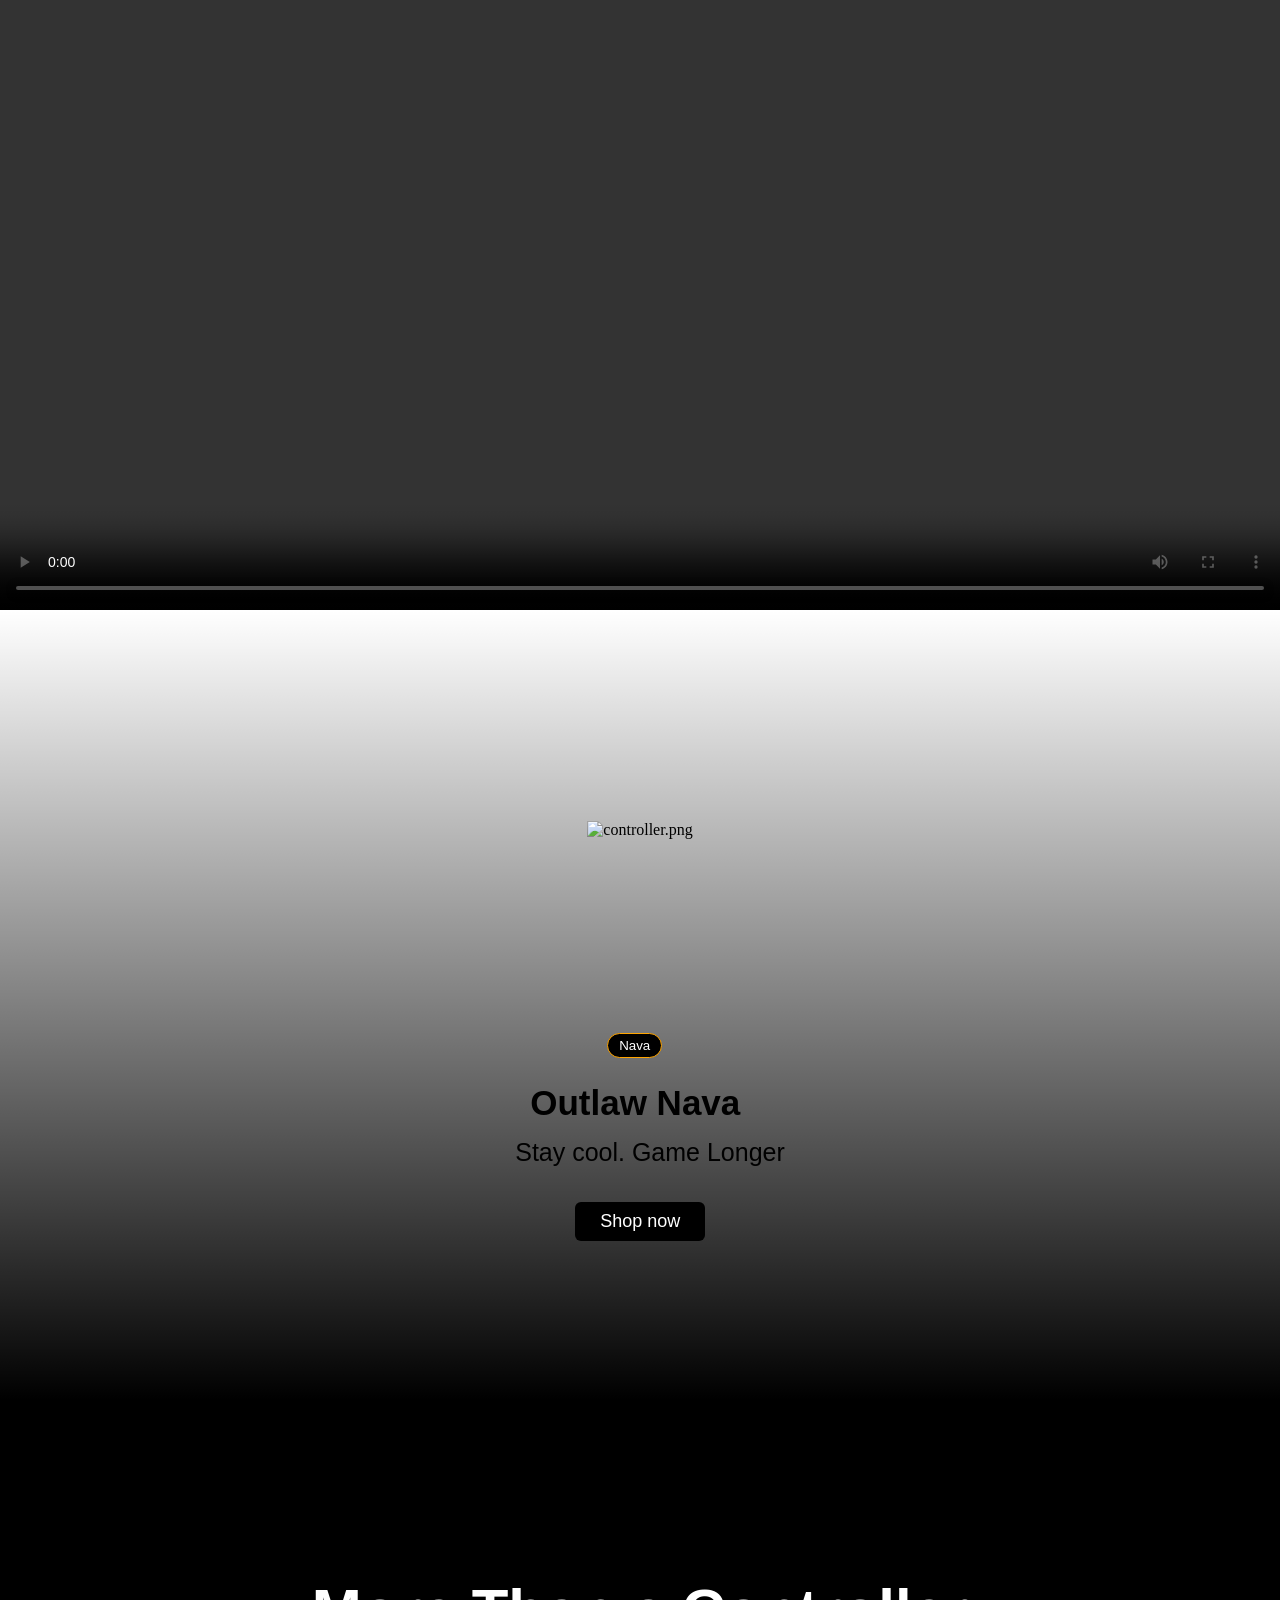
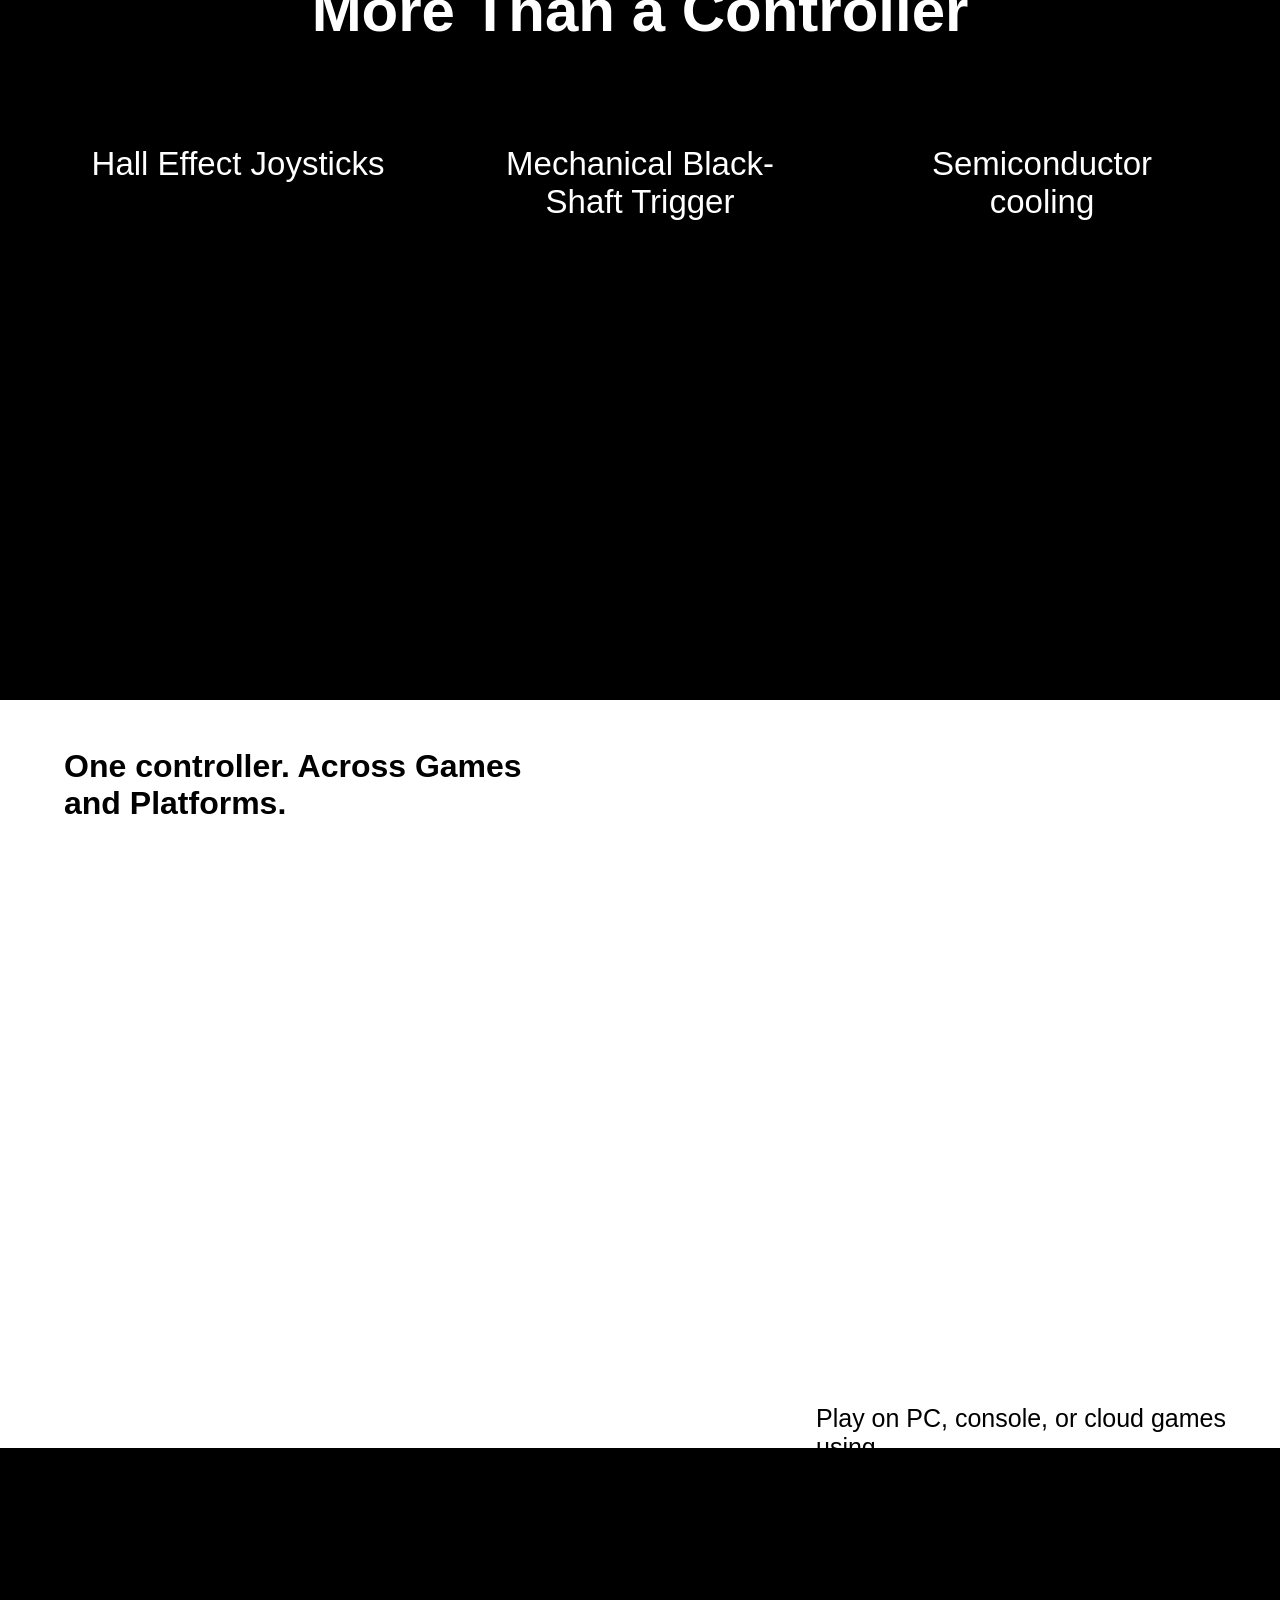
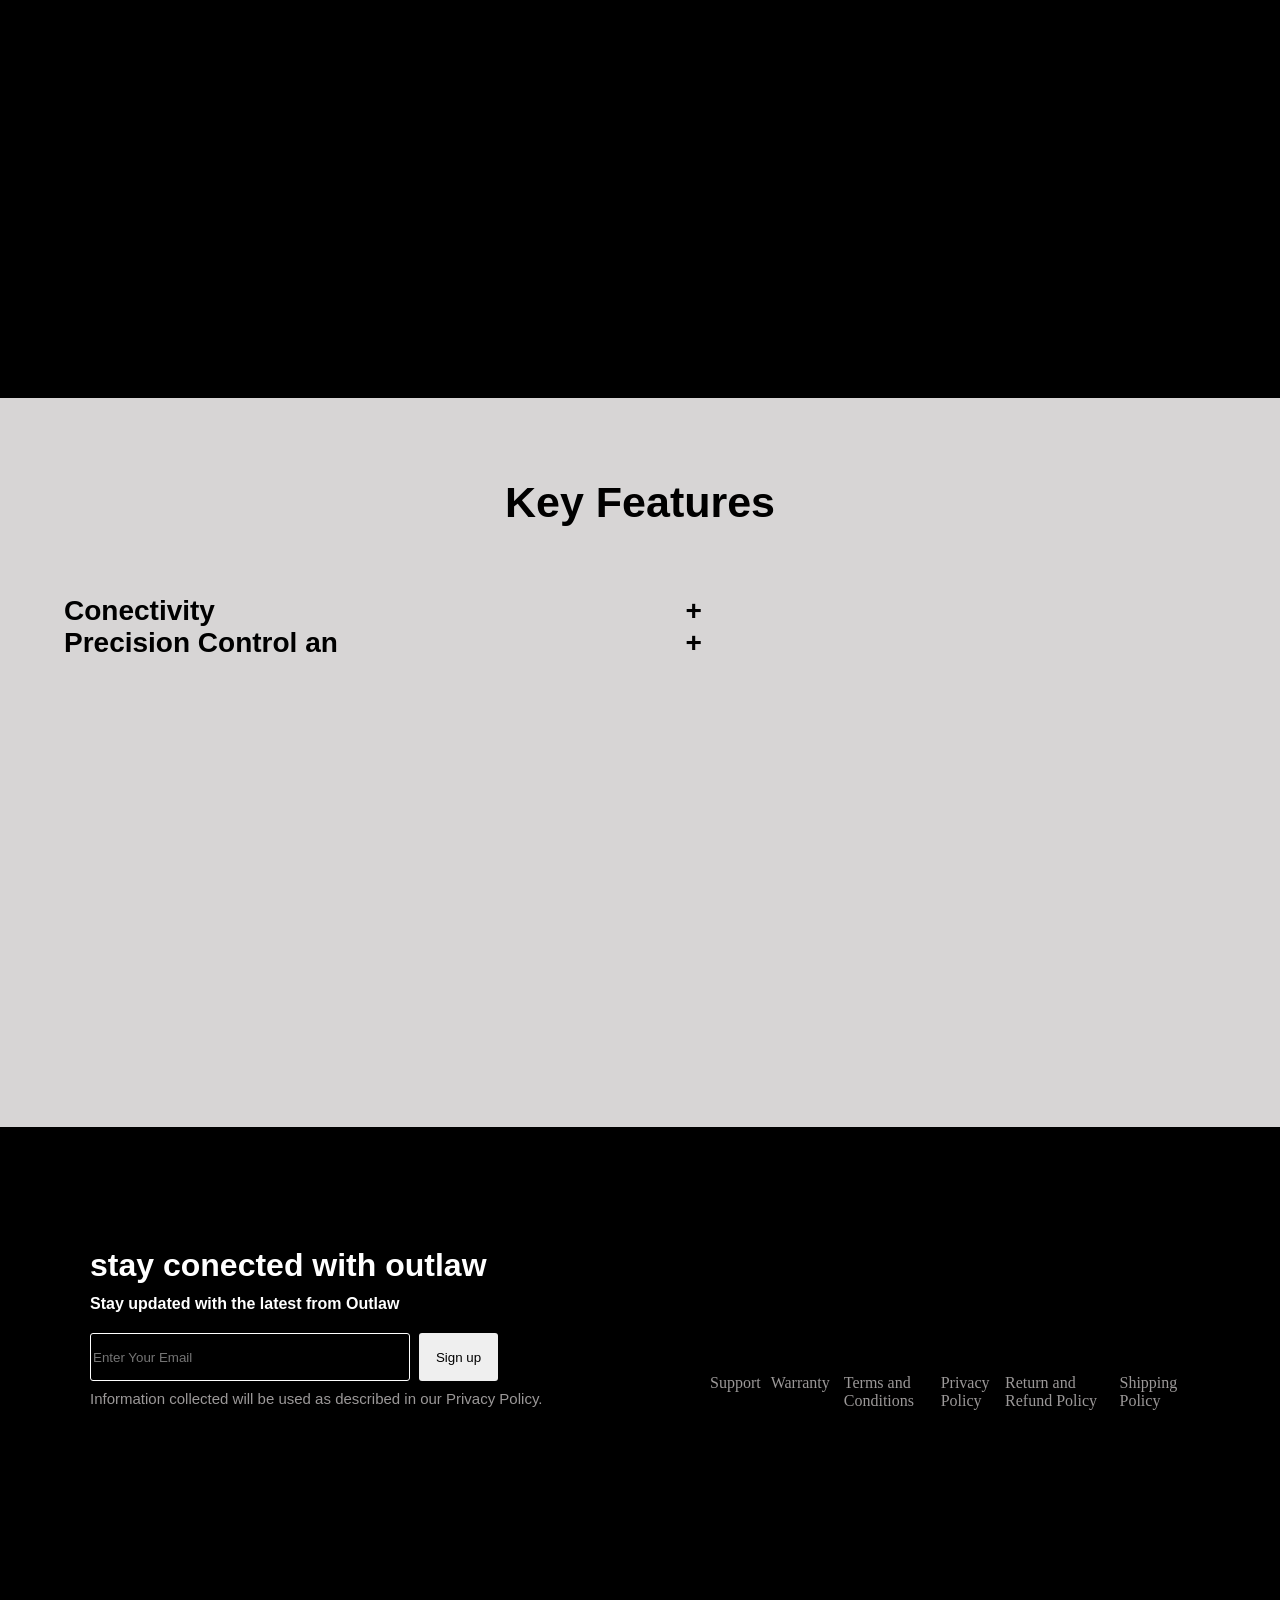
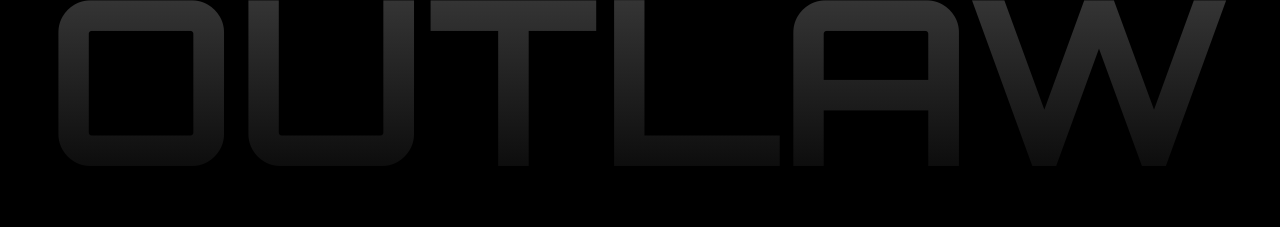
==== index.html @ 366bec15 "Add files via upload" ====
<!doctype html>
<html lang="en">

<head>
  <meta charset="UTF-8" />
  <meta name="viewport" content="width=device-width, initial-scale=1.0" />
  <title>nava Gaming </title>
  <link rel="stylesheet" href="outlaw.css" />

  <link rel="stylesheet" href="https://cdnjs.cloudflare.com/ajax/libs/font-awesome/7.3.1/css/all.css" />
  <link rel="preconnect" href="https://fonts.googleapis.com" />
  <link rel="preconnect" href="https://fonts.gstatic.com" crossorigin />
  <link href="https://fonts.googleapis.com/css2?family=Orbitron:wght@400..900&display=swap" rel="stylesheet" />
</head>

<body>
  <header>
    <div class="min-navbar">
      <div class="nav">
        <p class="p1">N A V A</p>
        <p class="p2">LAUNCHER OFFER</p>
        <button id="bt">selling fast</button>
      </div>
    </div>

    <div class="main-navbar">
      <span> <a> OUTLAW </a> </span>
      <div class="add-icon">
        <i class="fa-solid fa-cart-arrow-down"></i>

        <p id="lo">Login</p>
      </div>
    </div>

    <div class="my-video">
      <video controls>
        <source src="inital work -1/gaming.webm" type="video/mp4" />
      </video>
    </div>
  </header>

  <div class="part2">
    <div class="img-one">
      <img src="folder/contrller.png" alt="controller.png" />
    </div>
    <div class="title-container">
      <button class="btt1">Nava</button>
      <h2 id="cs">Outlaw Nava</h2>
      <p id="stay">Stay cool. Game Longer</p>
      <button class="btt2">Shop now</button>
    </div>
  </div>

  <div class="part-3">
    <div class="part-3">
      <h1>More Than a Controller</h1>
      <div style="background-image: url(folder/hollow.jpg)" class="one-img">
        <h3>Hall Effect Joysticks</h3>
      </div>
      <div class="two-img" style="background-image: url(folder/l2bt.jpg)">
        <h3>
          Mechanical Black-<br />
          Shaft Trigger
        </h3>
      </div>
      <div class="three-img" style="background-image: url(folder/cooler.webp)">
        <h3>
          Semiconductor <br />
          cooling
        </h3>
      </div>
    </div>
  </div>

  <div class="snoop">
    <p>Play on PC, console, or cloud games using</p>
    <div>
      <h2>
        One controller. Across Games <br />
        and Platforms.
      </h2>
    </div>
  </div>

  <div class="games">
    <div class="duty" style="background-image: url(folder/call.webp)"></div>

    <div class="genshin" style="background-image: url(folder/genshin.webp)"></div>

    <div class="spies" style="background-image: url(folder/spire.webp)"></div>

    <div class="fortnight" style="background-image: url(folder/fortnight.webp)"></div>

    <div class="gta" style="background-image: url(folder/gta5.webp)"></div>

    <div class="roblox" style="background-image: url(folder/roblox.webp)"></div>
  </div>

  <div class="sec-games">
    <div class="rd2" style="background-image: url(folder/rd2.webp)"></div>

    <div class="amoung" style="background-image: url(folder/amoung.webp)"></div>

    <div class="shadow" style="background-image: url(folder/shadow.webp)"></div>

    <div class="racing" style="background-image: url(folder/racing.webp)"></div>

    <div class="morden" style="background-image: url(folder/morden.webp)"></div>
  </div>

  <div class="info">
    <spam>
      <h1 class="information">Key Features</h1>
    </spam>
    <div class="text">


      <div class="anchor one pop">



        
          <a class="pop-a">
            <span class="pop-s-1"> Conectivity </span>
            <span class="pop-s-2">+</span>
          </a>

      


         <a class="pop-a">
            <span class="pop-s-1"> Precision Control an </span>

            <span class="pop-s-2">+</span>
          </a>
      


        <!-- <div class="three pop"><a> All-Day Long gamess <span>+</span></a></div>
        <div class="four pop"><a> Phone & case suport <span>+</span></a></div>
        <div class="five"><a> Semiconductor cooli <span>+</span></a></div> -->


      </div>

      <div class="outlaw"></div>
    </div>

    <footer class="panel-1">
      <div class="footp1">
        <h2>stay conected with outlaw</h2>
        <h3>Stay updated with the latest from Outlaw</h3>
        <input placeholder="Enter Your Email" />
        <button>Sign up</button>
        <p>
          Information collected will be used as described in our Privacy Policy.
        </p>
      </div>

      <div class="footp2">
        <div class="ama"> <a class="logo1"></a>
          <a class="logo2"></a>
        </div>


        <div class="insta-icon">

          <div id="you">
            <a href="https://www.instagram.com/outlawgamingindia"><i class="fa-brands fa-instagram" id="inst"></i></a>

            <a href="https://discord.com/"><i class="fa-brands fa-discord" id="dis"></i></a>

            <a href="www.youtube.com/@OutlawGaming-i1l"><i class="fa-brands fa-youtube" id="yt"></i></a>
          </div>

        </div>
        <div class="last-text">

          <div id="tex">

            <p id="p-one">Support</p>
            <p id="p-two"> Warranty</p>
            <p id="p-three">Terms and Conditions</p>
            <p id="p-four"> Privacy Policy</p>
            <p id="five">Return and Refund Policy</p>
            <br><br>
            <p id="six">Shipping Policy</p>
          </div>
        </div>
      </div>
    </footer>

    <footer class="panel-2">
      <h1>OUTLAW</h1>
    </footer>

</body>

</html>


<!-- DONE  -->
---- outlaw.css ----
* {
    margin: 0px;
    box-sizing: border-box;
}

body {
    overflow-x: hidden;
}



.min-navbar {
    height: 37px;
    width: 100%;
    background-color: #0f1111;
    color: white;
    display: flex;
    justify-content: center;
    align-items: center;
    position: fixed;
}

.nav {
    display: flex;
    justify-content: center;
    position: fixed;
}

.p1 {

    font-weight: 29px;
    font-size: 20px;
    font-family: system-ui, -apple-system, BlinkMacSystemFont, 'Segoe UI', Roboto, Oxygen, Ubuntu, Cantarell, 'Open Sans', 'Helvetica Neue', sans-serif;
}

.p2 {
    margin-left: 12px;
    margin-top: 5px;
    font-family: system-ui, -apple-system, BlinkMacSystemFont, 'Segoe UI', Roboto, Oxygen, Ubuntu, Cantarell, 'Open Sans', 'Helvetica Neue', sans-serif;
    font-size: 15px;
}

#bt {
    background-color: rgb(255, 157, 0);
    border: none;
    border-radius: 5px;
    margin-left: 12px;
    margin-top: 5px;
    color: white;
    height: 19px;
    width: 90px;

}


.main-navbar {
    color: rgb(255, 254, 254);
    border-bottom: 1px solid rgb(255, 94, 0);
    backdrop-filter: blur(9px);

    font-size: 31px;
    font-family: "Orbitron", sans-serif;
    height: 62px;
    width: 100%;
    background-color: rgba(3, 3, 3, 0.4);
    display: flex;
    justify-content: left;
    align-items: center;
    padding-left: 25px;
    position: fixed;
    margin-top: 37px;


}

span {
    font-weight: bolder;

}

.my-video {
    width: 100%;
    height: 610px;
    background-color: rgb(255, 255, 255);
    display: flex;
    justify-content: center;
    align-items: center;


}

.my-video video {
    width: 100%;
    height: 100%;
    object-fit: cover;
}

.add-icon {

    padding-left: 78%;
    color: rgb(255, 255, 255);
    font-size: 20px;
    font-family: 'Gill Sans', 'Gill Sans MT', Calibri, 'Trebuchet MS', sans-serif;
    display: flex;


}

#lo {
    padding-left: 25px;
}

#lo:hover {
    transform: scale(1.1);
    color: #000;
}

.add-icon i:hover {
    transform: scale(1.1);

}


/* part-2 */


.part2 {


    width: 100%;
    height: 790px;
    display: flex;
    justify-content: center;
    align-items: center;
    padding-bottom: 350px;

    background: linear-gradient(to bottom,
            transparent,
            black);
    z-index: 2;

    position: relative;


}

img {

    width: 800px;
    height: 800px;
    background: transparent;
      transition: transform 0.5s ease-in-out;





}

img:hover {
    transform: scale(1.03);
}

.title-container {
    position: absolute;
    margin-top: 48%;



}



.btt1 {
    height: 25px;
    width: 55px;
    border-radius: 25px;
    background-color: black;
    color: white;
    border: 1px solid orange;
    margin-left: 7rem;


}

.btt1:hover {
    box-shadow: 0 4px 15px rgba(255, 136, 0, 0.7);
}

.btt2 {
    margin-top: 35px;
    margin-left: 5rem;
    height: 39px;
    width: 130px;
    border-radius: 6px;
    border: none;
    background-color: black;
    color: white;
    font-family: 'Gill Sans', 'Gill Sans MT', Calibri, 'Trebuchet MS', sans-serif;
    font-size: 18px;
}

.btt2:hover {
    transition: ease-in;
    transform: scale(1.05);
    background-color: rgb(235, 106, 0);

}

#cs {
    margin-left: 35px;
    padding-top: 25px;
    font-size: 35px;
    font-family: Arial, Helvetica, sans-serif;
    font-weight: 10px;

}

#stay {
    padding-top: 15px;
    font-family: 'Gill Sans', 'Gill Sans MT', Calibri, 'Trebuchet MS', sans-serif;
    font-size: 25px;
    font-weight: 20px;
    padding-left: 20px;
}

/* part - 3 */

.part-3 {
    background-color: black;
    height: 900px;
    width: 100%;
    color: white;
    display: flex;
    justify-content: center;
    align-items: center;
    font-size: 30px;
    font-family: 'Trebuchet MS', 'Lucida Sans Unicode', 'Lucida Grande', 'Lucida Sans', Arial, sans-serif;

}

header {
    position: relative;
    z-index: 10;
}


.one-img {

    width: 380px;
    height: 500px;
    background-size: cover;
    margin-right: 22px;
    margin-top: 15rem;
    border-radius: 15px;
    transition: ease-in-out;
      transition: transform 0.6s ease-in-out;


}

.one-img:hover {

    transform: scale(1.03);
    border: 0.3px solid rgba(113, 113, 113, 0.2);

}

.two-img {
    width: 380px;
    height: 500px;
    background-size: cover;
    margin-right: 22px;
    margin-top: 15rem;
    border-radius: 15px;
    transition: ease-in-out;
    transition-duration: 0.5;
      transition: transform 0.6s ease-in-out;

}

.two-img:hover {
    transform: scale(1.03);
    border: 0.3px solid rgba(117, 117, 117, 0.2);
}

.three-img {
    width: 380px;
    height: 500px;
    background-size: cover;
    margin-top: 15rem;
    border-radius: 15px;
    transition: ease-in-out;
      transition: transform 0.6s ease-in-out;
}

.three-img:hover {
    transform: scale(1.03);
    border: 0.3px solid rgba(102, 102, 102, 0.2);
}

.part-3 h1 {
    margin-bottom: 37rem;
    position: absolute;
    margin-top: 7rem;


}

.one-img h3 {
    text-align: center;
    padding-top: 25px;
    font-size: 33px;
    font-family: 'Lucida Sans', 'Lucida Sans Regular', 'Lucida Grande', 'Lucida Sans Unicode', Geneva, Verdana, sans-serif;
    font-weight: 50;
}

.two-img h3 {
    text-align: center;
    padding-top: 25px;
    font-size: 33px;
    font-family: 'Lucida Sans', 'Lucida Sans Regular', 'Lucida Grande', 'Lucida Sans Unicode', Geneva, Verdana, sans-serif;
    font-weight: 50;
}

.three-img h3 {
    text-align: center;
    padding-top: 25px;
    font-size: 33px;
    font-family: 'Lucida Sans', 'Lucida Sans Regular', 'Lucida Grande', 'Lucida Sans Unicode', Geneva, Verdana, sans-serif;
    font-weight: 50;
}



/* part-4 */



.snoop {

    height: 700px;
    width: 100%;
    background-image: url(folder/xbox.webp);
    background-size: cover;
    background-position: center;
    background-repeat: no-repeat;
    position: relative;

}

.snoop h2 {
    margin-left: 4rem;
    margin-top: 3rem;
    font-display: optional;
    font-family: 'Lucida Sans', 'Lucida Sans Regular', 'Lucida Grande', 'Lucida Sans Unicode', Geneva, Verdana, sans-serif;
    font-size: 32px;

}

.snoop p {
    position: absolute;
    padding-top: 41rem;
    padding-left: 51rem;
    font-size: 25px;
    font-family: 'Gill Sans', 'Gill Sans MT', Calibri, 'Trebuchet MS', sans-serif;
}


/* part-5 */

.games {
    background-color: #000;
    width: 100%;
    height: 300px;
    color: rgb(253, 253, 253);
    display: flex;
    flex-direction: column;
    justify-content: center;
    align-items: center;
    position: relative;
    overflow: hidden;

}

.duty {
    width: 320px;
    height: 180px;
    border-radius: 15px;
    position: absolute;
    animation-name: move;
    animation-duration: 18s;
    animation-direction: normal;
    animation-iteration-count: infinite;
    animation-timing-function: linear;
    position: absolute;




}

@keyframes move {
    from {
        left: 100%;
    }

    to {
        left: -110px;
    }

}

.genshin {
    width: 320px;
    height: 180px;
    border-radius: 15px;
    margin-left: 21rem;
    position: absolute;
    animation-name: move;
    animation-duration: 18s;
    animation-direction: normal;
    animation-iteration-count: infinite;
    animation-timing-function: linear;
    position: absolute;






}

@keyframes move {
    from {
        left: 120px;
    }

    to {
        left: -320px;
    }
}

.spies {
    width: 320px;
    height: 180px;
    border-radius: 15px;
    margin-left: 42rem;
    position: absolute;
    animation-name: move;
    animation-duration: 18s;
    animation-direction: normal;
    animation-iteration-count: infinite;
    animation-timing-function: linear;
    position: absolute;
}

@keyframes move {
    from {
        left: 130px;
    }

    to {
        left: -420px;
    }
}

.fortnight {
    width: 320px;
    height: 180px;
    border-radius: 15px;
    margin-left: 63rem;
    position: absolute;
    animation-name: move;
    animation-duration: 18s;
    animation-direction: normal;
    animation-iteration-count: infinite;
    animation-timing-function: linear;
    position: absolute;
}

@keyframes move {
    from {
        left: 140px;
    }

    to {
        left: -520px;
    }
}

.roblox {
    width: 320px;
    height: 180px;
    border-radius: 15px;
    margin-left: 84rem;
    position: absolute;
    animation-name: move;
    animation-duration: 18s;
    animation-direction: normal;
    animation-iteration-count: infinite;
    animation-timing-function: linear;
    position: absolute;
}

@keyframes move {
    from {
        left: 150px;
    }

    to {
        left: -620px;
    }
}

.gta5 {
    width: 320px;
    height: 180px;
    border-radius: 15px;
    animation-name: move;
    animation-duration: 18s;
    animation-direction: normal;
    animation-iteration-count: infinite;
    animation-timing-function: linear;
    position: absolute;


}


@keyframes move {
    from {
        left: 160px;
    }

    to {
        left: -720px;
    }
}



/* second-part  */

.sec-games {

    height: 250px;
    width: 100%;
    background-color: #000;
    background: linear-gradient(to right);

}

@keyframes right {
    0% {
        right: 20%;
    }

    100% {
        right: -800px;
    }
}

.rd2 {
    width: 320px;
    height: 180px;
    border-radius: 15px;
    margin-right: 71rem;
    position: absolute;
    animation: right 20s linear infinite;

}




.amoung {
    width: 320px;
    height: 180px;
    border-radius: 15px;
    position: absolute;
    flex-wrap: wrap;
    margin-right: 50rem;
    animation: right 20s linear infinite;

}

.shadow {
    width: 320px;
    height: 180px;
    border-radius: 15px;
    position: absolute;
    flex-wrap: wrap;
    margin-right: 29rem;
    animation: right 20s linear infinite;


}

.racing {
    width: 320px;
    height: 180px;
    border-radius: 15px;
    position: absolute;
    flex-wrap: wrap;
    margin-right: 8rem;
    animation: right 20s linear infinite;


}

.morden {
    width: 320px;
    height: 180px;
    border-radius: 15px;
    position: absolute;
    flex-wrap: wrap;
    margin-right: 94rem;
    animation: right 20s linear infinite;

}

/* part-6 */

.info {
    width: 100%;
    height: 600px;
    background-color: rgb(215, 213, 213);
}

.information {
    text-align: center;
    position: relative;
    padding-top: 5rem;
    font-size: 43px;
    font-family: 'Lucida Sans', 'Lucida Sans Regular', 'Lucida Grande', 'Lucida Sans Unicode', Geneva, Verdana, sans-serif;


}

.text {

    display: flex;
    justify-content: space-between;
    align-items: center;
    height: 600px;
    width: 100%;
    background-color: rgb(215, 213, 213);
}

.outlaw {

    height: 300px;
    width: 500px;
    background-image: url(folder/contrller.png);
    background-size: cover;
    background-position: right;
    transform: scale(1.1);
    margin-bottom: 15rem;
    margin-right: 5rem;
      transition: transform 0.6s ease-in-out;




}
.outlaw:hover{
    transform: scale(1.2);
}

.anchor {

    width: 50%;
    font-size: 28px;
    font-family: 'Gill Sans', 'Gill Sans MT', Calibri, 'Trebuchet MS', sans-serif;
    height: 90px;
    margin-left: 4rem;
    padding-bottom: 25rem;
}

.one {
    margin-bottom: 4rem;
}

.two {
    margin-bottom: 4rem;
}

.three {
    margin-bottom: 4rem;
}

.four {
    margin-bottom: 4rem;
}

.anchor span {
    margin-left: 17rem;
}




/* part-7 */

.panel-1 {
    height: 400px;
    width: 100%;
    background-color: black;
    color: white;
    display: flex;
    justify-content: center;
    align-items: center;

}



.footp1 {

    width: 600px;


}

.footp1 h2 {
    font-size: 2rem;
    font-family: 'Segoe UI', Tahoma, Geneva, Verdana, sans-serif;
    margin-bottom: 11px;
}

.footp1 h3 {
    margin-bottom: 20px;
    font-family: Arial, Helvetica, sans-serif;
    font-size: 16px;

}

.footp1 input {
    margin-right: 5px;

    color: white;
    background: transparent;
    border-radius: 3px;
    border: 1px solid white;
    height: 3rem;
    width: 20rem;
    text-align: left;

}

.footp1 p {
    margin-top: 9px;
    font-family: 'Gill Sans', 'Gill Sans MT', Calibri, 'Trebuchet MS', sans-serif;
    color: #9b9898;
    font-size: 15px;

}

.footp1 button {
    height: 3rem;
    width: 79px;
    border-radius: 3px;
    border: none;
    font-family: Arial, Helvetica, sans-serif;

}

.footp1 button:hover {

    background-color: #9e9e9e;
}

.footp2 {
    display: flex;
    align-items: center;
    justify-content: flex-end;
    height: 100%;
    width: 500px;


}

.ama {
    display: flex;
    justify-content: center;
    align-items: center;
    width: 300px;
    margin-bottom: 7rem;
    padding-left: 2rem;
}

.logo1 {

    height: 26px;
    width: 87px;
    background-image: url(folder/logo.png);
    background-size: cover;
    background-position: center;
}

.logo2 {
    background-image: url(folder/flip.webp);
    background-size: cover;
    height: 82px;
    margin-bottom: 12px;
    width: 110px;
    margin-left: 2rem;
}

.panel-2 {
    height: 300px;
    width: 100%;
    background-color: rgb(0, 0, 0);
    color: rgb(107, 107, 107);
    display: flex;
    justify-content: center;
    align-items: center;


}

.panel-2 h1 {

    font-family: "Orbitron", sans-serif;
    font-size: 230px;
    position: absolute;
    background: linear-gradient(to bottom,
            rgb(68, 68, 68),
            black);

    -webkit-background-clip: text;
    background-clip: text;
    color: transparent;

}

.insta-icon {
    position: absolute;


}

#you {
    position: relative;
    width: 100px;
    height: 50px;
    transform: scale(1.8);
    padding-top: 18px;
    margin-right: 34px;
    text-decoration-skip-ink: none;

}

#inst:hover {
    transform: scale(1.06);
      color: rgb(255, 0, 149);
  
}

#inst {
    margin-right: 10px;
    color: white;

}

#yt:hover {
    transform: scale(1.06);
      color: rgb(186, 0, 0);
    
}
#yt{
    color: white;
}

#dis {
    margin-right: 10px;
    color: white;
}

#dis:hover {
    transform: scale(1.06);
      color: rgb(0, 68, 255);
}
.last-text{
    position: absolute;
    width: 40%;
    
     margin-top: 9rem;
    
    
}

#tex{
    display: flex;
    height: 50px;
    margin-left: 2rem;
    color: #9b9898;
   
}
#p-one{ margin-right: 10px; }
#p-two{ margin-right: 14px;}



.pop-a{
        display: flex;
    width: 100%;
    justify-content: space-between;
}
.pop-a span{
    margin: 0;
    
}
.pop-s-1{
flex-grow: 1;

}

.pop-s-2{

}
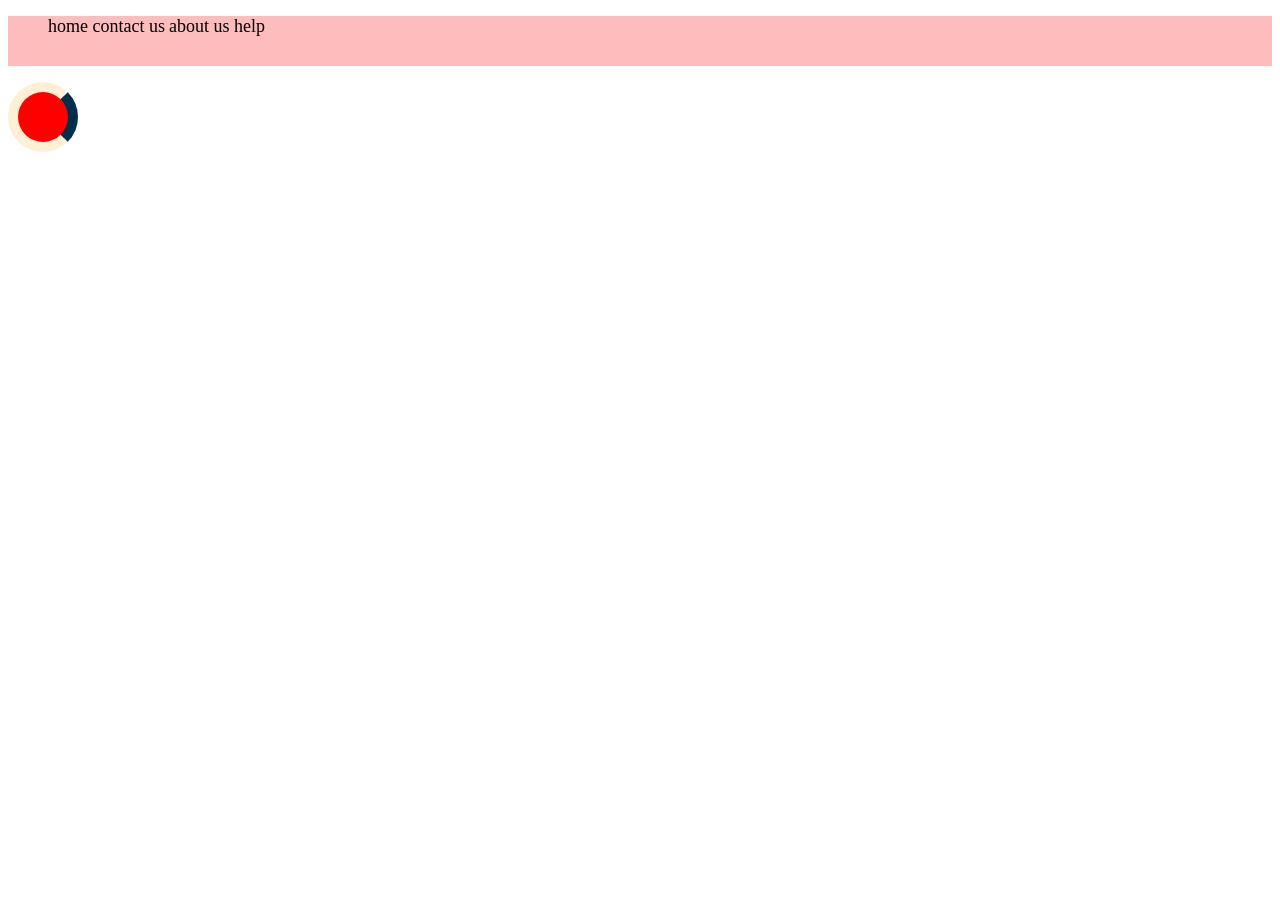
==== commit 47bf8409: "Rename amazon.html to index.html" ====
--- a/index.html
+++ b/index.html
@@ -1,202 +1,24 @@
-<!doctype html>
+<!DOCTYPE html>
 <html lang="en">
-
 <head>
-  <meta charset="UTF-8" />
-  <meta name="viewport" content="width=device-width, initial-scale=1.0" />
-  <title>nava Gaming </title>
-  <link rel="stylesheet" href="outlaw.css" />
-
-  <link rel="stylesheet" href="https://cdnjs.cloudflare.com/ajax/libs/font-awesome/7.3.1/css/all.css" />
-  <link rel="preconnect" href="https://fonts.googleapis.com" />
-  <link rel="preconnect" href="https://fonts.gstatic.com" crossorigin />
-  <link href="https://fonts.googleapis.com/css2?family=Orbitron:wght@400..900&display=swap" rel="stylesheet" />
+    <meta charset="UTF-8">
+    <meta name="viewport" content="width=device-width, initial-scale=1.0">
+    <title>Document</title>
+    <link rel="stylesheet" href="amazon.css">
 </head>
-
 <body>
-  <header>
-    <div class="min-navbar">
-      <div class="nav">
-        <p class="p1">N A V A</p>
-        <p class="p2">LAUNCHER OFFER</p>
-        <button id="bt">selling fast</button>
-      </div>
-    </div>
-
-    <div class="main-navbar">
-      <span> <a> OUTLAW </a> </span>
-      <div class="add-icon">
-        <i class="fa-solid fa-cart-arrow-down"></i>
-
-        <p id="lo">Login</p>
-      </div>
-    </div>
-
-    <div class="my-video">
-      <video controls>
-        <source src="inital work -1/gaming.webm" type="video/mp4" />
-      </video>
-    </div>
-  </header>
-
-  <div class="part2">
-    <div class="img-one">
-      <img src="folder/contrller.png" alt="controller.png" />
-    </div>
-    <div class="title-container">
-      <button class="btt1">Nava</button>
-      <h2 id="cs">Outlaw Nava</h2>
-      <p id="stay">Stay cool. Game Longer</p>
-      <button class="btt2">Shop now</button>
-    </div>
-  </div>
-
-  <div class="part-3">
-    <div class="part-3">
-      <h1>More Than a Controller</h1>
-      <div style="background-image: url(folder/hollow.jpg)" class="one-img">
-        <h3>Hall Effect Joysticks</h3>
-      </div>
-      <div class="two-img" style="background-image: url(folder/l2bt.jpg)">
-        <h3>
-          Mechanical Black-<br />
-          Shaft Trigger
-        </h3>
-      </div>
-      <div class="three-img" style="background-image: url(folder/cooler.webp)">
-        <h3>
-          Semiconductor <br />
-          cooling
-        </h3>
-      </div>
-    </div>
-  </div>
-
-  <div class="snoop">
-    <p>Play on PC, console, or cloud games using</p>
-    <div>
-      <h2>
-        One controller. Across Games <br />
-        and Platforms.
-      </h2>
-    </div>
-  </div>
-
-  <div class="games">
-    <div class="duty" style="background-image: url(folder/call.webp)"></div>
-
-    <div class="genshin" style="background-image: url(folder/genshin.webp)"></div>
-
-    <div class="spies" style="background-image: url(folder/spire.webp)"></div>
-
-    <div class="fortnight" style="background-image: url(folder/fortnight.webp)"></div>
-
-    <div class="gta" style="background-image: url(folder/gta5.webp)"></div>
-
-    <div class="roblox" style="background-image: url(folder/roblox.webp)"></div>
-  </div>
-
-  <div class="sec-games">
-    <div class="rd2" style="background-image: url(folder/rd2.webp)"></div>
-
-    <div class="amoung" style="background-image: url(folder/amoung.webp)"></div>
-
-    <div class="shadow" style="background-image: url(folder/shadow.webp)"></div>
-
-    <div class="racing" style="background-image: url(folder/racing.webp)"></div>
-
-    <div class="morden" style="background-image: url(folder/morden.webp)"></div>
-  </div>
-
-  <div class="info">
-    <spam>
-      <h1 class="information">Key Features</h1>
-    </spam>
-    <div class="text">
+  
+  <ul class="nav"> 
+     <li><a href="https://www.amazon.com/"> home </a> </li>
+     <li><a href="#"> contact us</a></li>
+     <li><a href="#"> about us </a></li>
+     <li><a href="#">help </a></li>
+  </ul>
+ 
+   
 
 
-      <div class="anchor one pop">
-
-
-
-        
-          <a class="pop-a">
-            <span class="pop-s-1"> Conectivity </span>
-            <span class="pop-s-2">+</span>
-          </a>
-
-      
-
-
-         <a class="pop-a">
-            <span class="pop-s-1"> Precision Control an </span>
-
-            <span class="pop-s-2">+</span>
-          </a>
-      
-
-
-        <!-- <div class="three pop"><a> All-Day Long gamess <span>+</span></a></div>
-        <div class="four pop"><a> Phone & case suport <span>+</span></a></div>
-        <div class="five"><a> Semiconductor cooli <span>+</span></a></div> -->
-
-
-      </div>
-
-      <div class="outlaw"></div>
-    </div>
-
-    <footer class="panel-1">
-      <div class="footp1">
-        <h2>stay conected with outlaw</h2>
-        <h3>Stay updated with the latest from Outlaw</h3>
-        <input placeholder="Enter Your Email" />
-        <button>Sign up</button>
-        <p>
-          Information collected will be used as described in our Privacy Policy.
-        </p>
-      </div>
-
-      <div class="footp2">
-        <div class="ama"> <a class="logo1"></a>
-          <a class="logo2"></a>
-        </div>
-
-
-        <div class="insta-icon">
-
-          <div id="you">
-            <a href="https://www.instagram.com/outlawgamingindia"><i class="fa-brands fa-instagram" id="inst"></i></a>
-
-            <a href="https://discord.com/"><i class="fa-brands fa-discord" id="dis"></i></a>
-
-            <a href="www.youtube.com/@OutlawGaming-i1l"><i class="fa-brands fa-youtube" id="yt"></i></a>
-          </div>
-
-        </div>
-        <div class="last-text">
-
-          <div id="tex">
-
-            <p id="p-one">Support</p>
-            <p id="p-two"> Warranty</p>
-            <p id="p-three">Terms and Conditions</p>
-            <p id="p-four"> Privacy Policy</p>
-            <p id="five">Return and Refund Policy</p>
-            <br><br>
-            <p id="six">Shipping Policy</p>
-          </div>
-        </div>
-      </div>
-    </footer>
-
-    <footer class="panel-2">
-      <h1>OUTLAW</h1>
-    </footer>
-
+   <div id="loader"> </div>
+    
 </body>
-
 </html>
-
-
-<!-- DONE  -->
--- a/amazon.css
+++ b/amazon.css
@@ -0,0 +1,130 @@
+.nav {
+   background-color: rgba(254, 86, 86, 0.397);
+   height: 50px;
+   /* display: flex;
+   justify-content: space-evenly;
+   align-items: center; */
+
+
+
+}
+
+a {
+   color: rgb(0, 0, 0);
+   text-decoration: none;
+   font-size: large;
+   /* border: 2px solid black; */
+   transition: all 3ms ease-in;
+
+
+
+}
+
+a:hover {
+   font-size: 21px;
+   color: white;
+   transform: skew(12deg);
+}
+
+li {
+   list-style-type: none;
+   display: inline;
+
+
+}
+
+div {
+   background-color: aqua;
+   width: 100px;
+   height: 100px;
+   transition: all;
+   transition-duration: 2s;
+   transition-timing-function: ease-in;
+   position: absolute;
+   transition: all 90ms ease-in-out;
+   transform: rotate(180deg);
+   transform: scale;
+   animation-name: colorAnimate;
+   animation-duration: 0.7s;
+   animation-delay: 3s;
+   animation-timing-function: ease-in-out;
+   animation-iteration-count: infinite;
+   border-radius: 30%;
+   animation-direction: alternate;
+}
+
+
+
+@media(min-width:500px) {
+   div {
+      background-color: red;
+   }
+}
+
+@media(min-width:200px) and (max-width:600px) {
+   div {
+      background-color: blue;
+   }
+
+}
+
+div:hover {
+   background-color: blue;
+   color: rgb(255, 0, 0);
+   font-size: 23px;
+   transform: scale(2);
+   transform: rotate(90deg);
+   transform: translatey(80px);
+   transform: skew(7deg);
+
+}
+
+
+div:active {
+   background-color: brown;
+
+   @keyframes colorAnimate {
+      0% {
+         left: 0px;
+      }
+
+      50% {
+         background-color: rgb(0, 0, 0);
+      }
+
+      100% {
+         left: 300px;
+         background-color: brown;
+         font-size: 12px;
+      }
+   }
+
+}
+
+
+
+   #loader {
+      width: 50px;
+      height: 50px;
+      border-radius: 100%;
+      border: 10px solid #fdf0d5;
+      border-left: 10px solid #003049;
+      animation-name: loader;
+      animation-duration: 1s;
+      animation-delay: 0;
+      animation-iteration-count: infinite;
+      animation-timing-function: linear;
+
+
+
+   }
+
+   @keyframes loader {
+      from {
+         transform: rotate(0deg);
+      }
+
+      to {
+         transform: rotate(360deg);
+      }
+   }
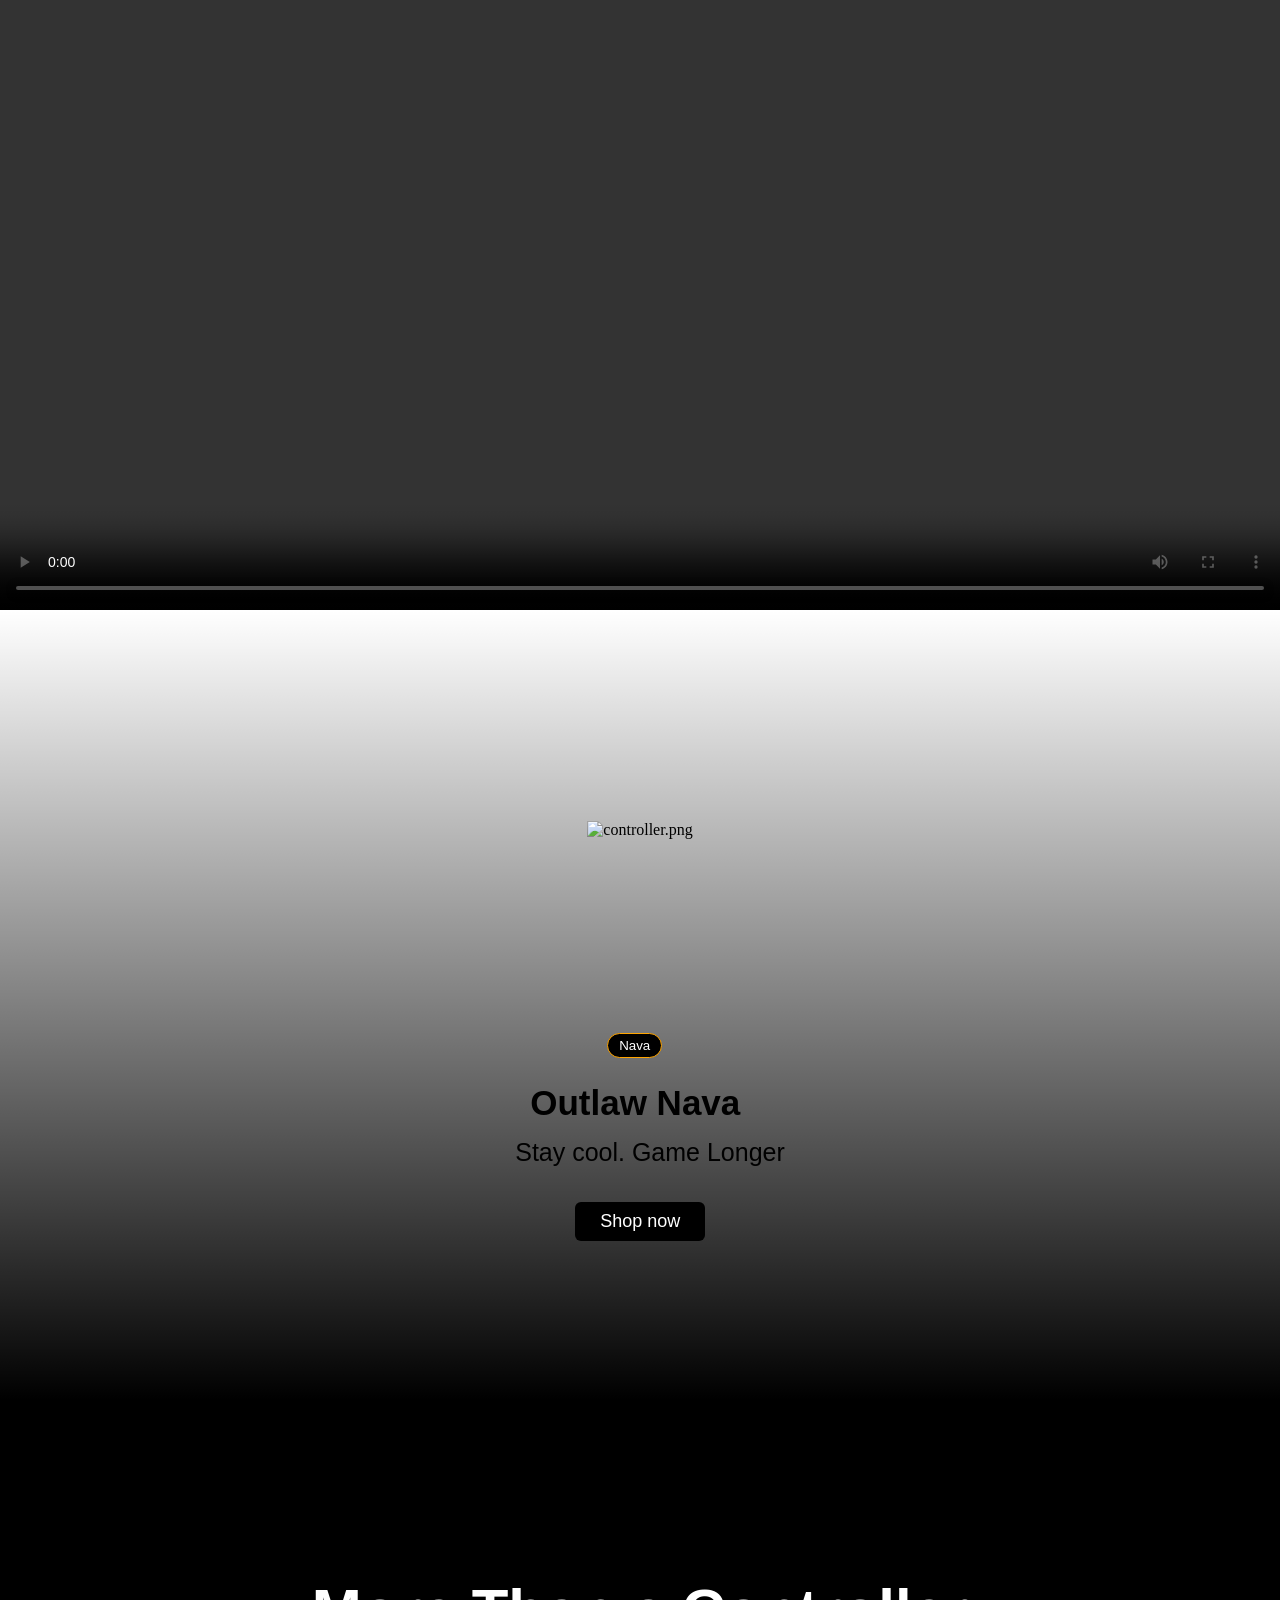
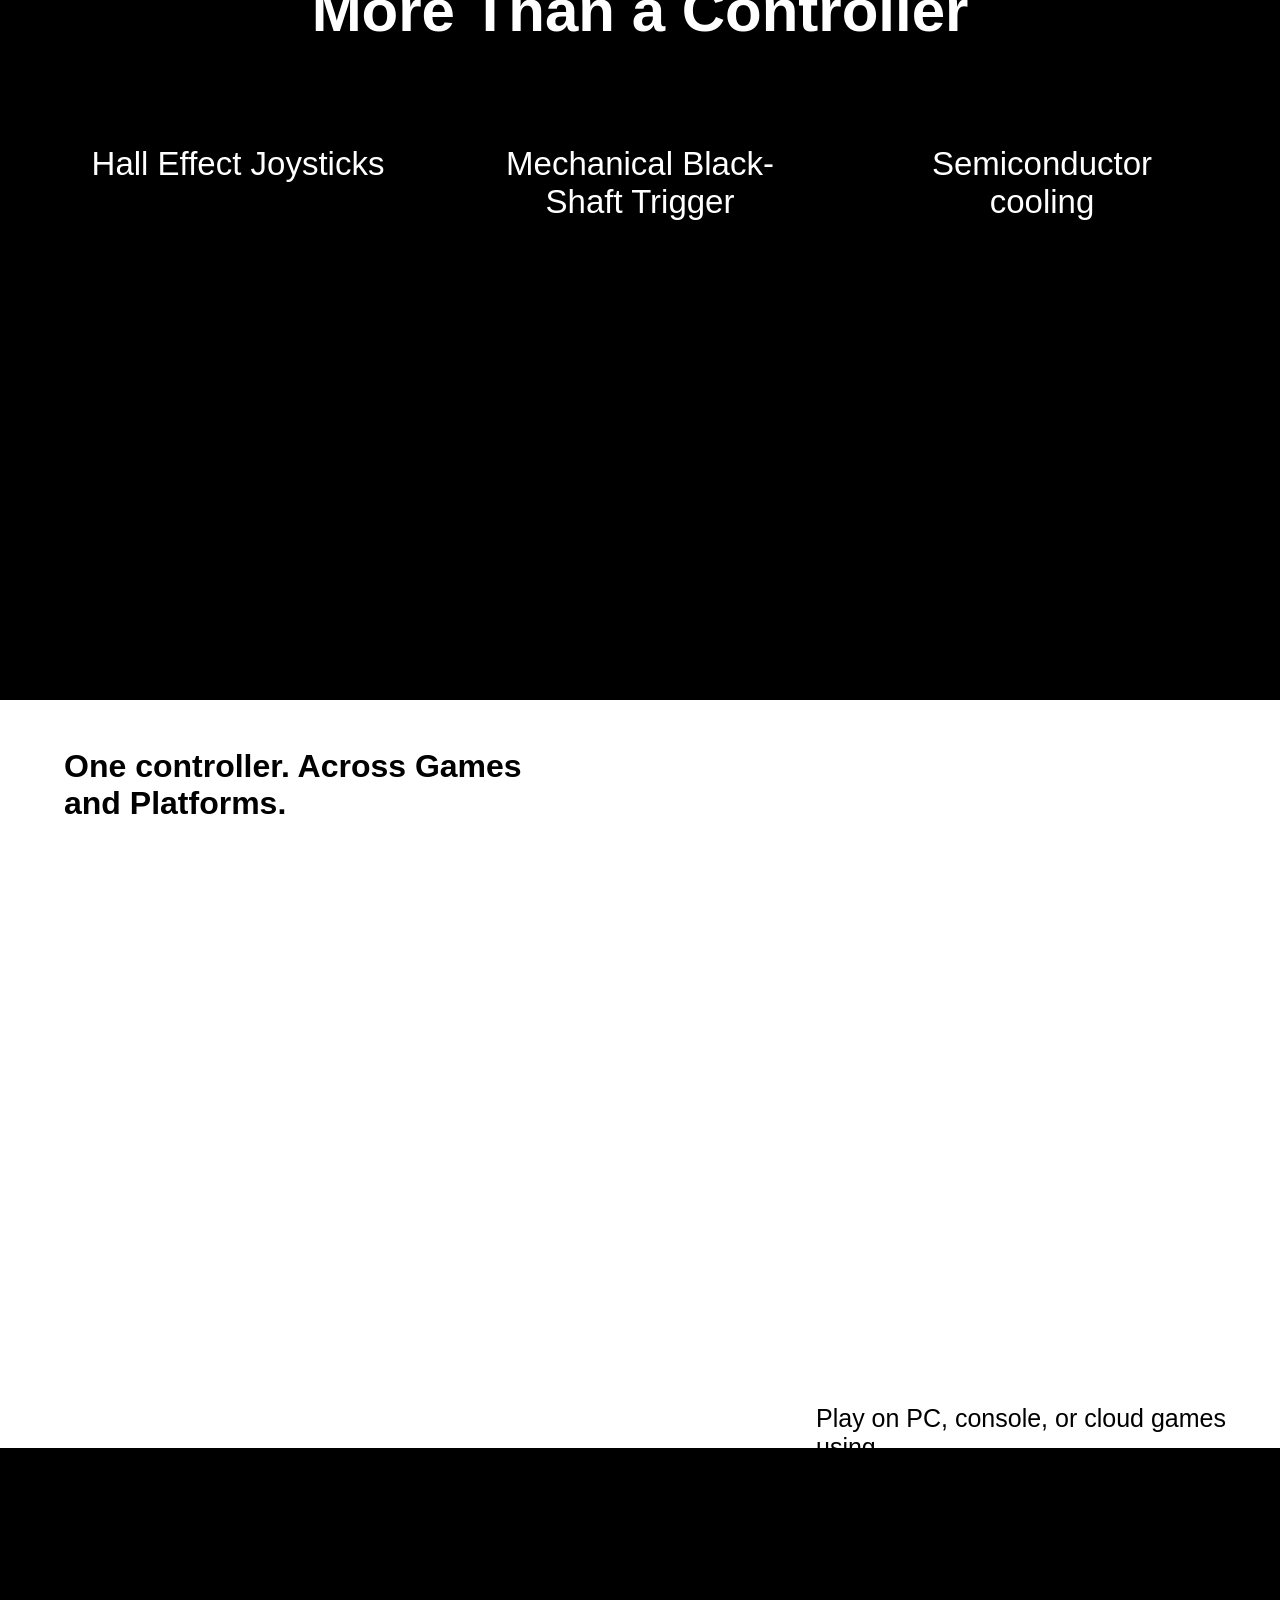
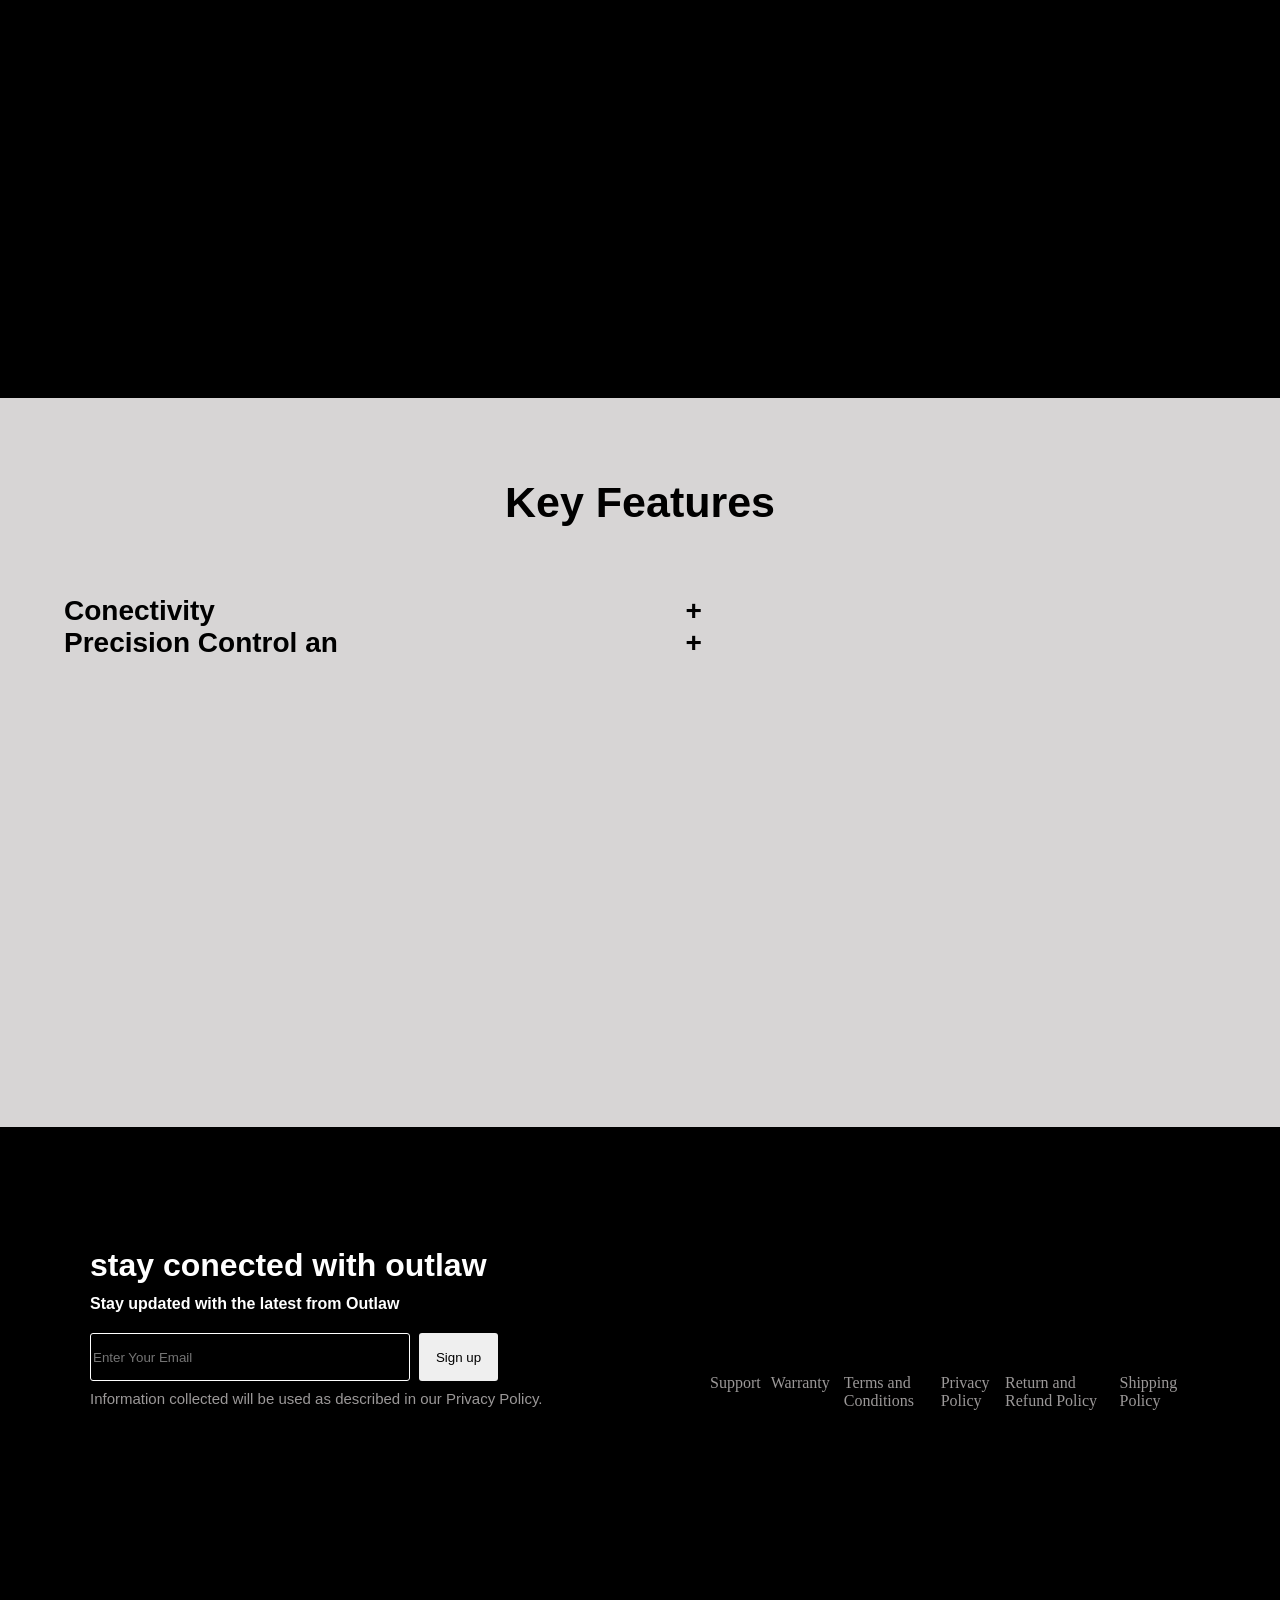
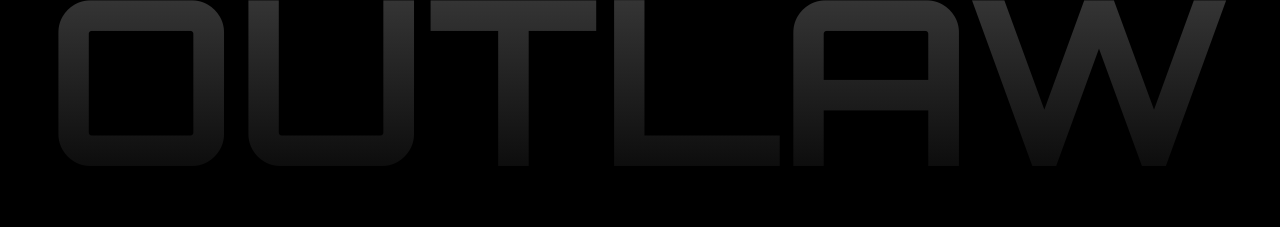
==== commit 84319a12: "Rename nava.html to index.html" ====
--- a/index.html
+++ b/index.html
@@ -1,24 +1,202 @@
-<!DOCTYPE html>
+<!doctype html>
 <html lang="en">
+
 <head>
-    <meta charset="UTF-8">
-    <meta name="viewport" content="width=device-width, initial-scale=1.0">
-    <title>Document</title>
-    <link rel="stylesheet" href="amazon.css">
+  <meta charset="UTF-8" />
+  <meta name="viewport" content="width=device-width, initial-scale=1.0" />
+  <title>nava Gaming </title>
+  <link rel="stylesheet" href="outlaw.css" />
+
+  <link rel="stylesheet" href="https://cdnjs.cloudflare.com/ajax/libs/font-awesome/7.3.1/css/all.css" />
+  <link rel="preconnect" href="https://fonts.googleapis.com" />
+  <link rel="preconnect" href="https://fonts.gstatic.com" crossorigin />
+  <link href="https://fonts.googleapis.com/css2?family=Orbitron:wght@400..900&display=swap" rel="stylesheet" />
 </head>
+
 <body>
-  
-  <ul class="nav"> 
-     <li><a href="https://www.amazon.com/"> home </a> </li>
-     <li><a href="#"> contact us</a></li>
-     <li><a href="#"> about us </a></li>
-     <li><a href="#">help </a></li>
-  </ul>
- 
-   
-
-
-   <div id="loader"> </div>
-    
+  <header>
+    <div class="min-navbar">
+      <div class="nav">
+        <p class="p1">N A V A</p>
+        <p class="p2">LAUNCHER OFFER</p>
+        <button id="bt">selling fast</button>
+      </div>
+    </div>
+
+    <div class="main-navbar">
+      <span> <a> OUTLAW </a> </span>
+      <div class="add-icon">
+        <i class="fa-solid fa-cart-arrow-down"></i>
+
+        <p id="lo">Login</p>
+      </div>
+    </div>
+
+    <div class="my-video">
+      <video controls>
+        <source src="inital work -1/gaming.webm" type="video/mp4" />
+      </video>
+    </div>
+  </header>
+
+  <div class="part2">
+    <div class="img-one">
+      <img src="folder/contrller.png" alt="controller.png" />
+    </div>
+    <div class="title-container">
+      <button class="btt1">Nava</button>
+      <h2 id="cs">Outlaw Nava</h2>
+      <p id="stay">Stay cool. Game Longer</p>
+      <button class="btt2">Shop now</button>
+    </div>
+  </div>
+
+  <div class="part-3">
+    <div class="part-3">
+      <h1>More Than a Controller</h1>
+      <div style="background-image: url(folder/hollow.jpg)" class="one-img">
+        <h3>Hall Effect Joysticks</h3>
+      </div>
+      <div class="two-img" style="background-image: url(folder/l2bt.jpg)">
+        <h3>
+          Mechanical Black-<br />
+          Shaft Trigger
+        </h3>
+      </div>
+      <div class="three-img" style="background-image: url(folder/cooler.webp)">
+        <h3>
+          Semiconductor <br />
+          cooling
+        </h3>
+      </div>
+    </div>
+  </div>
+
+  <div class="snoop">
+    <p>Play on PC, console, or cloud games using</p>
+    <div>
+      <h2>
+        One controller. Across Games <br />
+        and Platforms.
+      </h2>
+    </div>
+  </div>
+
+  <div class="games">
+    <div class="duty" style="background-image: url(folder/call.webp)"></div>
+
+    <div class="genshin" style="background-image: url(folder/genshin.webp)"></div>
+
+    <div class="spies" style="background-image: url(folder/spire.webp)"></div>
+
+    <div class="fortnight" style="background-image: url(folder/fortnight.webp)"></div>
+
+    <div class="gta" style="background-image: url(folder/gta5.webp)"></div>
+
+    <div class="roblox" style="background-image: url(folder/roblox.webp)"></div>
+  </div>
+
+  <div class="sec-games">
+    <div class="rd2" style="background-image: url(folder/rd2.webp)"></div>
+
+    <div class="amoung" style="background-image: url(folder/amoung.webp)"></div>
+
+    <div class="shadow" style="background-image: url(folder/shadow.webp)"></div>
+
+    <div class="racing" style="background-image: url(folder/racing.webp)"></div>
+
+    <div class="morden" style="background-image: url(folder/morden.webp)"></div>
+  </div>
+
+  <div class="info">
+    <spam>
+      <h1 class="information">Key Features</h1>
+    </spam>
+    <div class="text">
+
+
+      <div class="anchor one pop">
+
+
+
+        
+          <a class="pop-a">
+            <span class="pop-s-1"> Conectivity </span>
+            <span class="pop-s-2">+</span>
+          </a>
+
+      
+
+
+         <a class="pop-a">
+            <span class="pop-s-1"> Precision Control an </span>
+
+            <span class="pop-s-2">+</span>
+          </a>
+      
+
+
+        <!-- <div class="three pop"><a> All-Day Long gamess <span>+</span></a></div>
+        <div class="four pop"><a> Phone & case suport <span>+</span></a></div>
+        <div class="five"><a> Semiconductor cooli <span>+</span></a></div> -->
+
+
+      </div>
+
+      <div class="outlaw"></div>
+    </div>
+
+    <footer class="panel-1">
+      <div class="footp1">
+        <h2>stay conected with outlaw</h2>
+        <h3>Stay updated with the latest from Outlaw</h3>
+        <input placeholder="Enter Your Email" />
+        <button>Sign up</button>
+        <p>
+          Information collected will be used as described in our Privacy Policy.
+        </p>
+      </div>
+
+      <div class="footp2">
+        <div class="ama"> <a class="logo1"></a>
+          <a class="logo2"></a>
+        </div>
+
+
+        <div class="insta-icon">
+
+          <div id="you">
+            <a href="https://www.instagram.com/outlawgamingindia"><i class="fa-brands fa-instagram" id="inst"></i></a>
+
+            <a href="https://discord.com/"><i class="fa-brands fa-discord" id="dis"></i></a>
+
+            <a href="www.youtube.com/@OutlawGaming-i1l"><i class="fa-brands fa-youtube" id="yt"></i></a>
+          </div>
+
+        </div>
+        <div class="last-text">
+
+          <div id="tex">
+
+            <p id="p-one">Support</p>
+            <p id="p-two"> Warranty</p>
+            <p id="p-three">Terms and Conditions</p>
+            <p id="p-four"> Privacy Policy</p>
+            <p id="five">Return and Refund Policy</p>
+            <br><br>
+            <p id="six">Shipping Policy</p>
+          </div>
+        </div>
+      </div>
+    </footer>
+
+    <footer class="panel-2">
+      <h1>OUTLAW</h1>
+    </footer>
+
 </body>
+
 </html>
+
+
+<!-- DONE  -->
--- a/outlaw.css
+++ b/outlaw.css
@@ -0,0 +1,922 @@
+* {
+    margin: 0px;
+    box-sizing: border-box;
+}
+
+body {
+    overflow-x: hidden;
+}
+
+
+
+.min-navbar {
+    height: 37px;
+    width: 100%;
+    background-color: #0f1111;
+    color: white;
+    display: flex;
+    justify-content: center;
+    align-items: center;
+    position: fixed;
+}
+
+.nav {
+    display: flex;
+    justify-content: center;
+    position: fixed;
+}
+
+.p1 {
+
+    font-weight: 29px;
+    font-size: 20px;
+    font-family: system-ui, -apple-system, BlinkMacSystemFont, 'Segoe UI', Roboto, Oxygen, Ubuntu, Cantarell, 'Open Sans', 'Helvetica Neue', sans-serif;
+}
+
+.p2 {
+    margin-left: 12px;
+    margin-top: 5px;
+    font-family: system-ui, -apple-system, BlinkMacSystemFont, 'Segoe UI', Roboto, Oxygen, Ubuntu, Cantarell, 'Open Sans', 'Helvetica Neue', sans-serif;
+    font-size: 15px;
+}
+
+#bt {
+    background-color: rgb(255, 157, 0);
+    border: none;
+    border-radius: 5px;
+    margin-left: 12px;
+    margin-top: 5px;
+    color: white;
+    height: 19px;
+    width: 90px;
+
+}
+
+
+.main-navbar {
+    color: rgb(255, 254, 254);
+    border-bottom: 1px solid rgb(255, 94, 0);
+    backdrop-filter: blur(9px);
+
+    font-size: 31px;
+    font-family: "Orbitron", sans-serif;
+    height: 62px;
+    width: 100%;
+    background-color: rgba(3, 3, 3, 0.4);
+    display: flex;
+    justify-content: left;
+    align-items: center;
+    padding-left: 25px;
+    position: fixed;
+    margin-top: 37px;
+
+
+}
+
+span {
+    font-weight: bolder;
+
+}
+
+.my-video {
+    width: 100%;
+    height: 610px;
+    background-color: rgb(255, 255, 255);
+    display: flex;
+    justify-content: center;
+    align-items: center;
+
+
+}
+
+.my-video video {
+    width: 100%;
+    height: 100%;
+    object-fit: cover;
+}
+
+.add-icon {
+
+    padding-left: 78%;
+    color: rgb(255, 255, 255);
+    font-size: 20px;
+    font-family: 'Gill Sans', 'Gill Sans MT', Calibri, 'Trebuchet MS', sans-serif;
+    display: flex;
+
+
+}
+
+#lo {
+    padding-left: 25px;
+}
+
+#lo:hover {
+    transform: scale(1.1);
+    color: #000;
+}
+
+.add-icon i:hover {
+    transform: scale(1.1);
+
+}
+
+
+/* part-2 */
+
+
+.part2 {
+
+
+    width: 100%;
+    height: 790px;
+    display: flex;
+    justify-content: center;
+    align-items: center;
+    padding-bottom: 350px;
+
+    background: linear-gradient(to bottom,
+            transparent,
+            black);
+    z-index: 2;
+
+    position: relative;
+
+
+}
+
+img {
+
+    width: 800px;
+    height: 800px;
+    background: transparent;
+      transition: transform 0.5s ease-in-out;
+
+
+
+
+
+}
+
+img:hover {
+    transform: scale(1.03);
+}
+
+.title-container {
+    position: absolute;
+    margin-top: 48%;
+
+
+
+}
+
+
+
+.btt1 {
+    height: 25px;
+    width: 55px;
+    border-radius: 25px;
+    background-color: black;
+    color: white;
+    border: 1px solid orange;
+    margin-left: 7rem;
+
+
+}
+
+.btt1:hover {
+    box-shadow: 0 4px 15px rgba(255, 136, 0, 0.7);
+}
+
+.btt2 {
+    margin-top: 35px;
+    margin-left: 5rem;
+    height: 39px;
+    width: 130px;
+    border-radius: 6px;
+    border: none;
+    background-color: black;
+    color: white;
+    font-family: 'Gill Sans', 'Gill Sans MT', Calibri, 'Trebuchet MS', sans-serif;
+    font-size: 18px;
+}
+
+.btt2:hover {
+    transition: ease-in;
+    transform: scale(1.05);
+    background-color: rgb(235, 106, 0);
+
+}
+
+#cs {
+    margin-left: 35px;
+    padding-top: 25px;
+    font-size: 35px;
+    font-family: Arial, Helvetica, sans-serif;
+    font-weight: 10px;
+
+}
+
+#stay {
+    padding-top: 15px;
+    font-family: 'Gill Sans', 'Gill Sans MT', Calibri, 'Trebuchet MS', sans-serif;
+    font-size: 25px;
+    font-weight: 20px;
+    padding-left: 20px;
+}
+
+/* part - 3 */
+
+.part-3 {
+    background-color: black;
+    height: 900px;
+    width: 100%;
+    color: white;
+    display: flex;
+    justify-content: center;
+    align-items: center;
+    font-size: 30px;
+    font-family: 'Trebuchet MS', 'Lucida Sans Unicode', 'Lucida Grande', 'Lucida Sans', Arial, sans-serif;
+
+}
+
+header {
+    position: relative;
+    z-index: 10;
+}
+
+
+.one-img {
+
+    width: 380px;
+    height: 500px;
+    background-size: cover;
+    margin-right: 22px;
+    margin-top: 15rem;
+    border-radius: 15px;
+    transition: ease-in-out;
+      transition: transform 0.6s ease-in-out;
+
+
+}
+
+.one-img:hover {
+
+    transform: scale(1.03);
+    border: 0.3px solid rgba(113, 113, 113, 0.2);
+
+}
+
+.two-img {
+    width: 380px;
+    height: 500px;
+    background-size: cover;
+    margin-right: 22px;
+    margin-top: 15rem;
+    border-radius: 15px;
+    transition: ease-in-out;
+    transition-duration: 0.5;
+      transition: transform 0.6s ease-in-out;
+
+}
+
+.two-img:hover {
+    transform: scale(1.03);
+    border: 0.3px solid rgba(117, 117, 117, 0.2);
+}
+
+.three-img {
+    width: 380px;
+    height: 500px;
+    background-size: cover;
+    margin-top: 15rem;
+    border-radius: 15px;
+    transition: ease-in-out;
+      transition: transform 0.6s ease-in-out;
+}
+
+.three-img:hover {
+    transform: scale(1.03);
+    border: 0.3px solid rgba(102, 102, 102, 0.2);
+}
+
+.part-3 h1 {
+    margin-bottom: 37rem;
+    position: absolute;
+    margin-top: 7rem;
+
+
+}
+
+.one-img h3 {
+    text-align: center;
+    padding-top: 25px;
+    font-size: 33px;
+    font-family: 'Lucida Sans', 'Lucida Sans Regular', 'Lucida Grande', 'Lucida Sans Unicode', Geneva, Verdana, sans-serif;
+    font-weight: 50;
+}
+
+.two-img h3 {
+    text-align: center;
+    padding-top: 25px;
+    font-size: 33px;
+    font-family: 'Lucida Sans', 'Lucida Sans Regular', 'Lucida Grande', 'Lucida Sans Unicode', Geneva, Verdana, sans-serif;
+    font-weight: 50;
+}
+
+.three-img h3 {
+    text-align: center;
+    padding-top: 25px;
+    font-size: 33px;
+    font-family: 'Lucida Sans', 'Lucida Sans Regular', 'Lucida Grande', 'Lucida Sans Unicode', Geneva, Verdana, sans-serif;
+    font-weight: 50;
+}
+
+
+
+/* part-4 */
+
+
+
+.snoop {
+
+    height: 700px;
+    width: 100%;
+    background-image: url(folder/xbox.webp);
+    background-size: cover;
+    background-position: center;
+    background-repeat: no-repeat;
+    position: relative;
+
+}
+
+.snoop h2 {
+    margin-left: 4rem;
+    margin-top: 3rem;
+    font-display: optional;
+    font-family: 'Lucida Sans', 'Lucida Sans Regular', 'Lucida Grande', 'Lucida Sans Unicode', Geneva, Verdana, sans-serif;
+    font-size: 32px;
+
+}
+
+.snoop p {
+    position: absolute;
+    padding-top: 41rem;
+    padding-left: 51rem;
+    font-size: 25px;
+    font-family: 'Gill Sans', 'Gill Sans MT', Calibri, 'Trebuchet MS', sans-serif;
+}
+
+
+/* part-5 */
+
+.games {
+    background-color: #000;
+    width: 100%;
+    height: 300px;
+    color: rgb(253, 253, 253);
+    display: flex;
+    flex-direction: column;
+    justify-content: center;
+    align-items: center;
+    position: relative;
+    overflow: hidden;
+
+}
+
+.duty {
+    width: 320px;
+    height: 180px;
+    border-radius: 15px;
+    position: absolute;
+    animation-name: move;
+    animation-duration: 18s;
+    animation-direction: normal;
+    animation-iteration-count: infinite;
+    animation-timing-function: linear;
+    position: absolute;
+
+
+
+
+}
+
+@keyframes move {
+    from {
+        left: 100%;
+    }
+
+    to {
+        left: -110px;
+    }
+
+}
+
+.genshin {
+    width: 320px;
+    height: 180px;
+    border-radius: 15px;
+    margin-left: 21rem;
+    position: absolute;
+    animation-name: move;
+    animation-duration: 18s;
+    animation-direction: normal;
+    animation-iteration-count: infinite;
+    animation-timing-function: linear;
+    position: absolute;
+
+
+
+
+
+
+}
+
+@keyframes move {
+    from {
+        left: 120px;
+    }
+
+    to {
+        left: -320px;
+    }
+}
+
+.spies {
+    width: 320px;
+    height: 180px;
+    border-radius: 15px;
+    margin-left: 42rem;
+    position: absolute;
+    animation-name: move;
+    animation-duration: 18s;
+    animation-direction: normal;
+    animation-iteration-count: infinite;
+    animation-timing-function: linear;
+    position: absolute;
+}
+
+@keyframes move {
+    from {
+        left: 130px;
+    }
+
+    to {
+        left: -420px;
+    }
+}
+
+.fortnight {
+    width: 320px;
+    height: 180px;
+    border-radius: 15px;
+    margin-left: 63rem;
+    position: absolute;
+    animation-name: move;
+    animation-duration: 18s;
+    animation-direction: normal;
+    animation-iteration-count: infinite;
+    animation-timing-function: linear;
+    position: absolute;
+}
+
+@keyframes move {
+    from {
+        left: 140px;
+    }
+
+    to {
+        left: -520px;
+    }
+}
+
+.roblox {
+    width: 320px;
+    height: 180px;
+    border-radius: 15px;
+    margin-left: 84rem;
+    position: absolute;
+    animation-name: move;
+    animation-duration: 18s;
+    animation-direction: normal;
+    animation-iteration-count: infinite;
+    animation-timing-function: linear;
+    position: absolute;
+}
+
+@keyframes move {
+    from {
+        left: 150px;
+    }
+
+    to {
+        left: -620px;
+    }
+}
+
+.gta5 {
+    width: 320px;
+    height: 180px;
+    border-radius: 15px;
+    animation-name: move;
+    animation-duration: 18s;
+    animation-direction: normal;
+    animation-iteration-count: infinite;
+    animation-timing-function: linear;
+    position: absolute;
+
+
+}
+
+
+@keyframes move {
+    from {
+        left: 160px;
+    }
+
+    to {
+        left: -720px;
+    }
+}
+
+
+
+/* second-part  */
+
+.sec-games {
+
+    height: 250px;
+    width: 100%;
+    background-color: #000;
+    background: linear-gradient(to right);
+
+}
+
+@keyframes right {
+    0% {
+        right: 20%;
+    }
+
+    100% {
+        right: -800px;
+    }
+}
+
+.rd2 {
+    width: 320px;
+    height: 180px;
+    border-radius: 15px;
+    margin-right: 71rem;
+    position: absolute;
+    animation: right 20s linear infinite;
+
+}
+
+
+
+
+.amoung {
+    width: 320px;
+    height: 180px;
+    border-radius: 15px;
+    position: absolute;
+    flex-wrap: wrap;
+    margin-right: 50rem;
+    animation: right 20s linear infinite;
+
+}
+
+.shadow {
+    width: 320px;
+    height: 180px;
+    border-radius: 15px;
+    position: absolute;
+    flex-wrap: wrap;
+    margin-right: 29rem;
+    animation: right 20s linear infinite;
+
+
+}
+
+.racing {
+    width: 320px;
+    height: 180px;
+    border-radius: 15px;
+    position: absolute;
+    flex-wrap: wrap;
+    margin-right: 8rem;
+    animation: right 20s linear infinite;
+
+
+}
+
+.morden {
+    width: 320px;
+    height: 180px;
+    border-radius: 15px;
+    position: absolute;
+    flex-wrap: wrap;
+    margin-right: 94rem;
+    animation: right 20s linear infinite;
+
+}
+
+/* part-6 */
+
+.info {
+    width: 100%;
+    height: 600px;
+    background-color: rgb(215, 213, 213);
+}
+
+.information {
+    text-align: center;
+    position: relative;
+    padding-top: 5rem;
+    font-size: 43px;
+    font-family: 'Lucida Sans', 'Lucida Sans Regular', 'Lucida Grande', 'Lucida Sans Unicode', Geneva, Verdana, sans-serif;
+
+
+}
+
+.text {
+
+    display: flex;
+    justify-content: space-between;
+    align-items: center;
+    height: 600px;
+    width: 100%;
+    background-color: rgb(215, 213, 213);
+}
+
+.outlaw {
+
+    height: 300px;
+    width: 500px;
+    background-image: url(folder/contrller.png);
+    background-size: cover;
+    background-position: right;
+    transform: scale(1.1);
+    margin-bottom: 15rem;
+    margin-right: 5rem;
+      transition: transform 0.6s ease-in-out;
+
+
+
+
+}
+.outlaw:hover{
+    transform: scale(1.2);
+}
+
+.anchor {
+
+    width: 50%;
+    font-size: 28px;
+    font-family: 'Gill Sans', 'Gill Sans MT', Calibri, 'Trebuchet MS', sans-serif;
+    height: 90px;
+    margin-left: 4rem;
+    padding-bottom: 25rem;
+}
+
+.one {
+    margin-bottom: 4rem;
+}
+
+.two {
+    margin-bottom: 4rem;
+}
+
+.three {
+    margin-bottom: 4rem;
+}
+
+.four {
+    margin-bottom: 4rem;
+}
+
+.anchor span {
+    margin-left: 17rem;
+}
+
+
+
+
+/* part-7 */
+
+.panel-1 {
+    height: 400px;
+    width: 100%;
+    background-color: black;
+    color: white;
+    display: flex;
+    justify-content: center;
+    align-items: center;
+
+}
+
+
+
+.footp1 {
+
+    width: 600px;
+
+
+}
+
+.footp1 h2 {
+    font-size: 2rem;
+    font-family: 'Segoe UI', Tahoma, Geneva, Verdana, sans-serif;
+    margin-bottom: 11px;
+}
+
+.footp1 h3 {
+    margin-bottom: 20px;
+    font-family: Arial, Helvetica, sans-serif;
+    font-size: 16px;
+
+}
+
+.footp1 input {
+    margin-right: 5px;
+
+    color: white;
+    background: transparent;
+    border-radius: 3px;
+    border: 1px solid white;
+    height: 3rem;
+    width: 20rem;
+    text-align: left;
+
+}
+
+.footp1 p {
+    margin-top: 9px;
+    font-family: 'Gill Sans', 'Gill Sans MT', Calibri, 'Trebuchet MS', sans-serif;
+    color: #9b9898;
+    font-size: 15px;
+
+}
+
+.footp1 button {
+    height: 3rem;
+    width: 79px;
+    border-radius: 3px;
+    border: none;
+    font-family: Arial, Helvetica, sans-serif;
+
+}
+
+.footp1 button:hover {
+
+    background-color: #9e9e9e;
+}
+
+.footp2 {
+    display: flex;
+    align-items: center;
+    justify-content: flex-end;
+    height: 100%;
+    width: 500px;
+
+
+}
+
+.ama {
+    display: flex;
+    justify-content: center;
+    align-items: center;
+    width: 300px;
+    margin-bottom: 7rem;
+    padding-left: 2rem;
+}
+
+.logo1 {
+
+    height: 26px;
+    width: 87px;
+    background-image: url(folder/logo.png);
+    background-size: cover;
+    background-position: center;
+}
+
+.logo2 {
+    background-image: url(folder/flip.webp);
+    background-size: cover;
+    height: 82px;
+    margin-bottom: 12px;
+    width: 110px;
+    margin-left: 2rem;
+}
+
+.panel-2 {
+    height: 300px;
+    width: 100%;
+    background-color: rgb(0, 0, 0);
+    color: rgb(107, 107, 107);
+    display: flex;
+    justify-content: center;
+    align-items: center;
+
+
+}
+
+.panel-2 h1 {
+
+    font-family: "Orbitron", sans-serif;
+    font-size: 230px;
+    position: absolute;
+    background: linear-gradient(to bottom,
+            rgb(68, 68, 68),
+            black);
+
+    -webkit-background-clip: text;
+    background-clip: text;
+    color: transparent;
+
+}
+
+.insta-icon {
+    position: absolute;
+
+
+}
+
+#you {
+    position: relative;
+    width: 100px;
+    height: 50px;
+    transform: scale(1.8);
+    padding-top: 18px;
+    margin-right: 34px;
+    text-decoration-skip-ink: none;
+
+}
+
+#inst:hover {
+    transform: scale(1.06);
+      color: rgb(255, 0, 149);
+  
+}
+
+#inst {
+    margin-right: 10px;
+    color: white;
+
+}
+
+#yt:hover {
+    transform: scale(1.06);
+      color: rgb(186, 0, 0);
+    
+}
+#yt{
+    color: white;
+}
+
+#dis {
+    margin-right: 10px;
+    color: white;
+}
+
+#dis:hover {
+    transform: scale(1.06);
+      color: rgb(0, 68, 255);
+}
+.last-text{
+    position: absolute;
+    width: 40%;
+    
+     margin-top: 9rem;
+    
+    
+}
+
+#tex{
+    display: flex;
+    height: 50px;
+    margin-left: 2rem;
+    color: #9b9898;
+   
+}
+#p-one{ margin-right: 10px; }
+#p-two{ margin-right: 14px;}
+
+
+
+.pop-a{
+        display: flex;
+    width: 100%;
+    justify-content: space-between;
+}
+.pop-a span{
+    margin: 0;
+    
+}
+.pop-s-1{
+flex-grow: 1;
+
+}
+
+.pop-s-2{
+
+}
